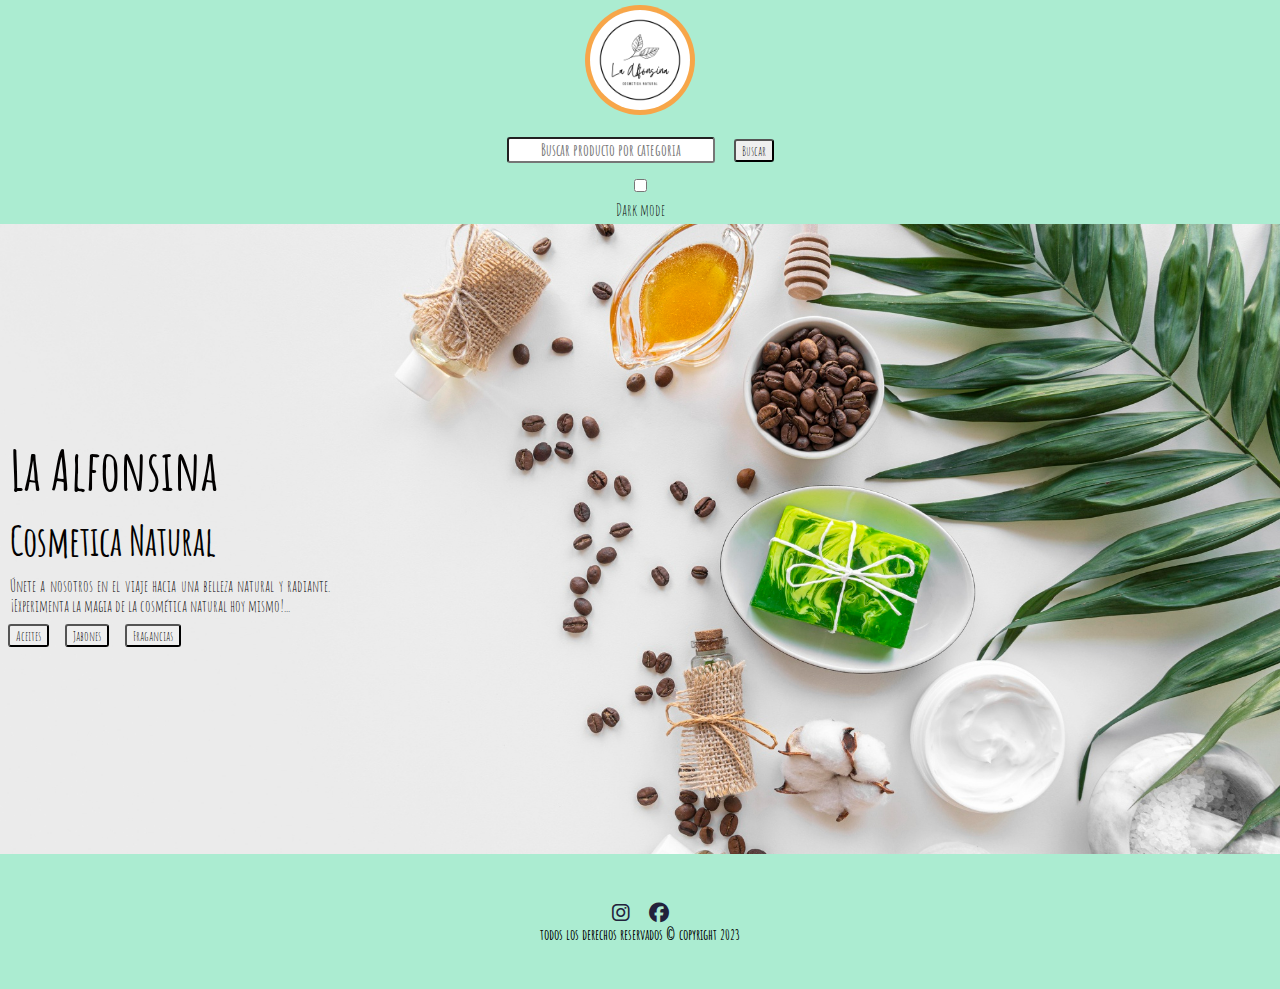
==== index.html @ 59d1a65a "proyecto_integrador2 definitivo" ====
<!DOCTYPE html>
<html lang="es">
  <head>
    <meta charset="UTF-8" />
    <meta name="viewport" content="width=device-width, initial-scale=1.0" />
    <meta name="description" content="e-commerce">
    <meta name="author" content="Cecilia Paniagua ">

    <title>Cosmetica Natural</title>

    <link rel="preconnect" href="https://fonts.googleapis.com" />
    <link rel="preconnect" href="https://fonts.gstatic.com" crossorigin />
    <link
      rel="stylesheet"
      href="https://cdnjs.cloudflare.com/ajax/libs/font-awesome/6.3.0/css/all.min.css"
    />
    <link
      href="https://fonts.googleapis.com/css2?family=Amatic+SC&display=swap"
      rel="stylesheet"
    />

    <link rel="stylesheet" href="style.css" />
    <link rel="icon" type="image/png" href="./img/logo.png" />
  </head>

  <body>
    <header class="header-cont">
      <div class="header-center">
        <div class="logo-cont">
          <img
            class="logo-img"
            src="./img/logo.png"
            alt="logo"
            width="110px"
            height="110px"
          />
        </div>
        <nav class="busqueda">
          <input
            id="nombre-producto"
            type="text"
            placeholder="Buscar producto por categoria"
          />
          <button id="buscar-producto">Buscar</button>
        </nav>
      </div>

      <div class="background">
        <input id="toggle" class="toggle" type="checkbox" />
      </div>
      <label for="toggle" class="title"> Dark mode</label>
    </header>

    <main>
      <section class="container" id="tarjeta">
        <div class="banner-container banner-img">
          <div class="text-container">
            <h1>La Alfonsina</h1>
            <h3>Cosmetica Natural</h3>
            <p>
              Únete a nosotros en el viaje hacia una belleza natural y radiante.
              ¡Experimenta la magia de la cosmética natural hoy mismo!...
            </p>
          </div>
        </div>
        <section id="productos-container"></section>
      </section>
    </main>

    <footer class="footer">
      <div class="footer-icons">
        <a href="#" class="social-icon"><i class="fab fa-instagram"></i></a>
        <a href="#" class="social-icon"><i class="fab fa-facebook"></i></a>
      </div>

      <p>todos los derechos reservados © copyright 2023</p>
    </footer>
    <script src="script.js"></script>
  </body>
</html>
---- style.css ----
* {
    margin: 0;
    font-family:'Amatic SC';
    box-sizing: border-box;
    transition: all .7s ease-in-out;
    scroll-behavior: smooth;
}
:root {
    --dark-mode-background-color: rgb(74, 78, 105);
    --header-background-color: rgb(171, 236, 209); 
    --logo-background-color: rgb(247, 166, 73);
    --ver-mas-button-background-color: rgb(240, 204, 228);

}
  

/* Estilos para centrar los elementos del encabezado */

.header-cont {
    background-color: var(--header-background-color);
    padding: 10px;
    display: flex;
    flex-direction: column;
    text-align: center;
    align-items: center;
}
.logo-img{
    margin-bottom: 10px; 
    border-radius: 100%;
    padding:5px;
    background-color: var(--logo-background-color);
    --banner-background-color: #f7f7f7;
}
#buscador  {
	width: 10rem;
	height: 2rem;
	border-radius: 3px;
	text-align: center;
    align-items: center;
    margin-left:  .5rem;
  }
  

/* main	 */

main{
    width: 100%;
    height: auto;
    font-size: 1rem;
  }
 
.banner-container {
    width: 100%;
    height: auto;
    display: flex;
    justify-content: space-between;
    align-items: center;
  
}
.banner-img {
    width: 100%;
     height: 45vh;
     background-image: url("./img/banner.jpg");
     background-size: cover;
    
    }
    
.text-container {
    width: 80%;
    height: auto;
    position: absolute;
  }
  
.text-container h1,
.text-container h3,
.text-container p {
    margin : 10px;
    color: #020000;
  }
  
.text-container h1,
.text-container h3 {
    margin: 10px; ;
    font-size: 1.5rem;
    align-items: center; 
  }
  
.text-container h3 {
    font-size: 1rem;
  }
  
.text-container p {
    width: auto;
    margin: 10px 0  0 10px;
    font-size: 1rem;
    text-align: justify;
  }


 button , input , a {
    
    margin: .5rem;
    border-radius: 3px;
    cursor: pointer;
    text-align: center;
    align-items: center;
 }

.productos {
	width: 50%;
	height: 50%;
	margin: auto;
	display: flex;
	justify-content: center;
	align-items: center;
    
}

.producto-card	{
		
		width: 50%;
		height: 50% ;
       	display: flex;
		flex-direction: column;
		padding: 10px 10px 10px 20px;
		justify-content: center;
		align-items: center;
        text-align: center;

        
    }
     
.product-card img {
        max-width: 70%; 
        margin-bottom: 15px;
        padding: 10px;
    }
    
         .ver-mas-button {
        background-color: var(--ver-mas-button-background-color);
        color: #000; 
        padding: 5px 10px;
        border: none;
        border-radius: 3px;
        cursor: pointer;
      }
.ver-mas-button:hover {
            margin: 0 0 5px;
            background-color: var(--header-background-color);  
            color: #fff; /* Cambia el color del texto al hacer hover */
        }
.detalle-producto {
    width: 100%;
    height: 78vh;
    background-image:url("./img/fondo_detalle.jpg");
    object-fit: cover;
    filter: brightness(95%);
    background-position: center;
    display: flex;
    flex-direction: column;
    justify-content: center;
    align-items: center;
    text-align: center;
    font-size: large;
    }
    .producto-img {
        width: 10rem;
        height: 14rem;
        margin: 10px;
        border: #000 2px solid;
        box-shadow: inset 0 0 10px #000;
        border-radius: 5px;
    }
    
 
footer{

background-color: rgb(171, 236, 209);
width: 100%;
height: 15vh;
display: flex;
flex-direction: column;
justify-content: center;
align-items: center;
font-size: 15px;
font-weight:600;
}

a {
    text-decoration: none;
    color:#22223B;
    font-size: 20px;
    font-weight: 600;

}


 /* Estilos para header, body y footer en modo oscuro */
  
  
  .dark-mode header,
  .dark-mode .product-card,
  .dark-mode footer{
    background-color: rgb(81, 89, 109);
    color: #fff;
  }
 .dark-mode main{
    background-color: var(--dark-mode-background-color);
 }
/*responsive*/
@media screen and (min-width: 760px) {
    #nombre-producto {
        width: 13rem;
        text-align: center;
        font-size: 1rem;
        font-weight: 600;
        cursor: auto;
    }
    
    header {
        height: 14rem;
        display: flex;
        justify-content: center;
    }
    
    .banner-img {
        width: 100%;
        height: 70vh;
        object-fit: cover;
    }
    
    .text-container h1 {
        font-size: 3.5rem; 
    }
    
    .text-container h3 {
        font-size: 2.5rem;
    }

    .text-container p {
        width: 20rem; 
    }

    .detalle-producto {
        font-size: 1.5rem;
        font-weight: 700;
    }
    
    .producto-img {
        width: 14rem;
        height: 19rem;
        margin: 10px;
        border: #000 2px solid;
        box-shadow: outset 0 10px 10px #000;                     
        border-radius: 6px;
    }
}
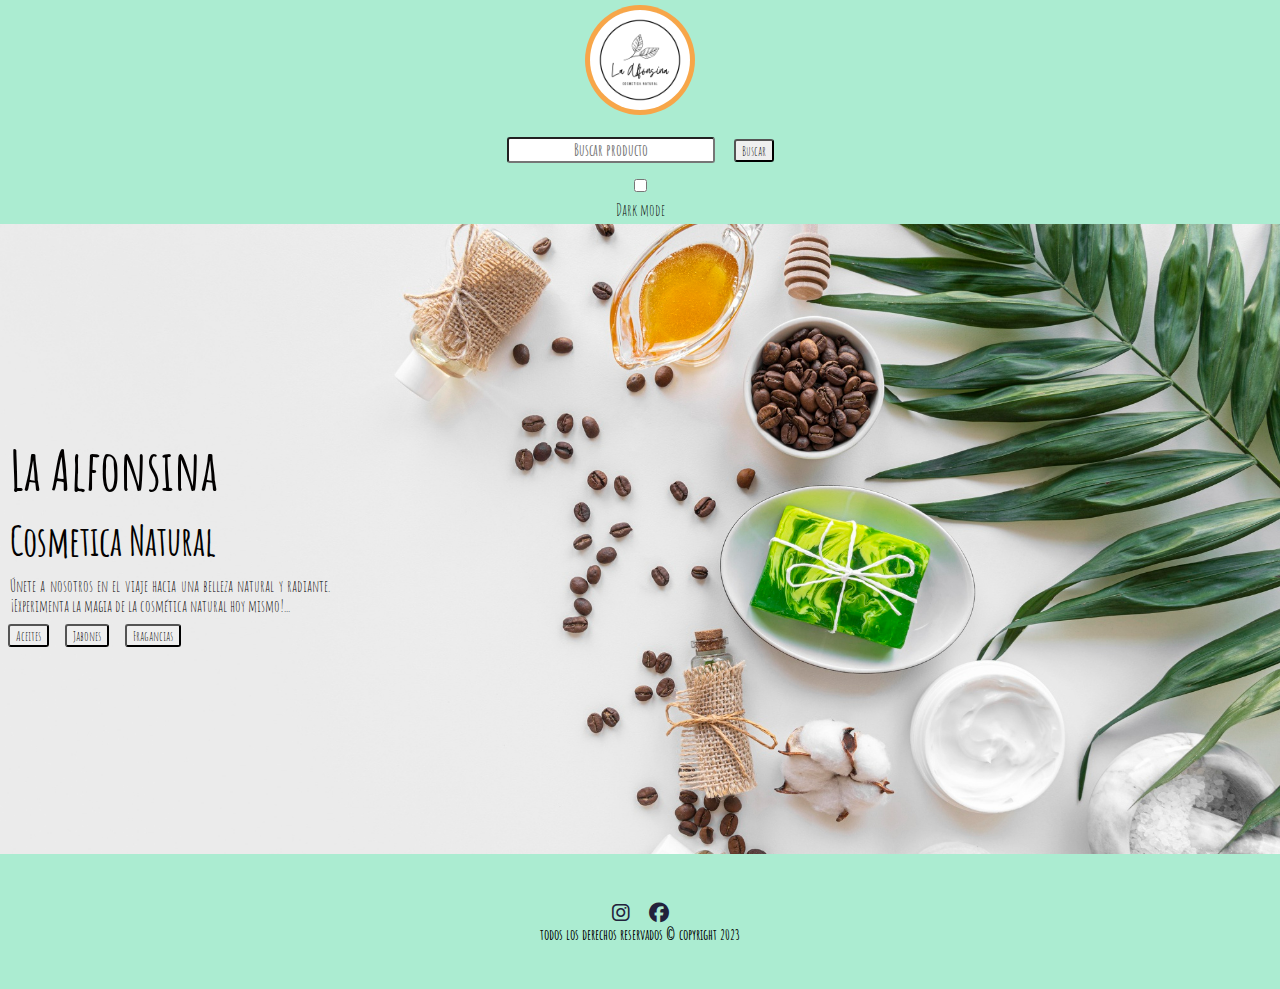
==== commit 77ed3d64: "proyecto_integrador2 definitivo." ====
--- a/index.html
+++ b/index.html
@@ -39,7 +39,7 @@
           <input
             id="nombre-producto"
             type="text"
-            placeholder="Buscar producto por categoria"
+            placeholder="Buscar producto"
           />
           <button id="buscar-producto">Buscar</button>
         </nav>
